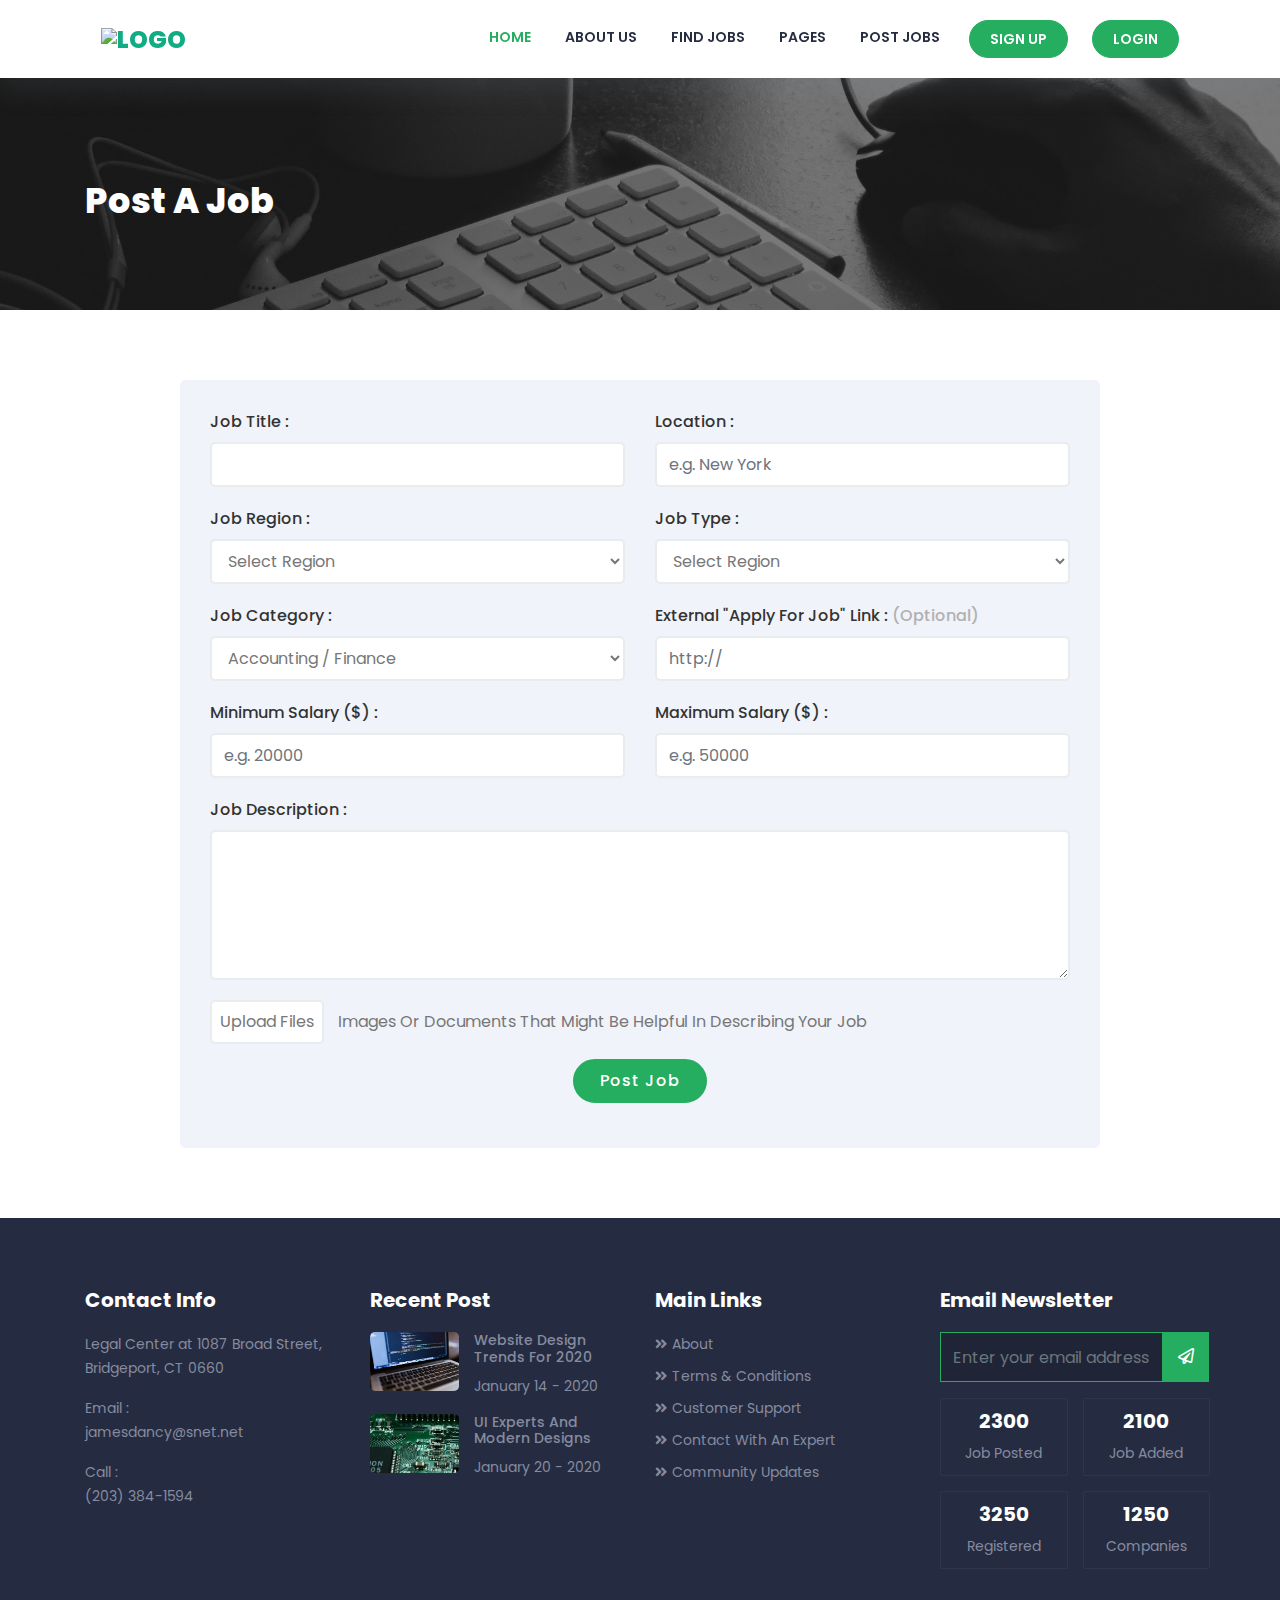
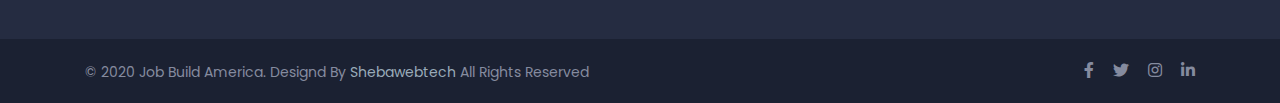
==== pages/postJobs.html @ 6032a0eb "post job page added" ====
<!DOCTYPE html>
<html lang="en">
<head>
  <meta charset="UTF-8">
  <meta name="viewport" content="width=device-width, initial-scale=1.0">
  <title>Post a Job</title>
  <link rel="icon" href="../images/job_logo.png" type="image/gif" sizes="16x16">
  <link rel="stylesheet" href="../css/bootstrap.min.css">
  <link href="https://fonts.googleapis.com/css2?family=Poppins:wght@300;400;500;600;700;800;900&display=swap" rel="stylesheet">
  <link rel="stylesheet" href="../css/slick.css">
  <link rel="stylesheet" href="../css/all.min.css">
  <link rel="stylesheet" href="../css/style.css">
</head>
<body>
  <!-- Navbar Part Start -->
  <div class="navigation-wrap bg-light start-header start-style">
    <div class="container">
      <div class="row">
        <div class="col-12">
          <nav class="navbar navbar-expand-md navbar-light">

            <a class="navbar-brand" href="#">
              <!-- Jobs Build <span>America<span></span> -->
              <img src="../images/job_logo.png" alt="logo">
            </a>

            <button class="navbar-toggler" type="button" data-toggle="collapse" data-target="#navbarSupportedContent"
              aria-controls="navbarSupportedContent" aria-expanded="false" aria-label="Toggle navigation">
              <span class="navbar-toggler-icon"></span>
            </button>

            <div class="collapse navbar-collapse" id="navbarSupportedContent">
              <ul class="navbar-nav ml-auto py-4 py-md-0">
                <li class="nav-item pl-4 pl-md-0 ml-0 ml-md-4 active">
                  <a class="nav-link"href="../index.html">Home</a>
                </li>
                <li class="nav-item pl-4 pl-md-0 ml-0 ml-md-4">
                  <a class="nav-link" href="about.html">About Us</a>
                </li>
                <li class="nav-item pl-4 pl-md-0 ml-0 ml-md-4">
                  <a class="nav-link" href="#">Find Jobs</a>
                </li>
                <li class="nav-item pl-4 pl-md-0 ml-0 ml-md-4">
                  <a class="nav-link dropdown-toggle" data-toggle="dropdown" href="#" role="button"
                    aria-haspopup="true" aria-expanded="false">Pages</a>
                  <div class="dropdown-menu">
                    <a class="dropdown-item" href="#">Blog</a>
                    <a class="dropdown-item" href="#">Login</a>
                    <a class="dropdown-item" href="#">Register</a>
                    <a class="dropdown-item" href="#">Contact Us</a>
                  </div>
                </li>
                <li class="nav-item pl-4 pl-md-0 ml-0 ml-md-4">
                  <a class="nav-link" href="./postJobs.html">Post Jobs</a>
                </li>
                <li class="nav-item mr1 pl-4 pl-md-0 ml-0 ml-md-4">
                  <a class="nav-link" href="#">Sign Up</a>
                </li><li class="nav-item mr1 pl-4 pl-md-0 ml-0 ml-md-4">
                  <a class="nav-link" href="#">Login</a>
                </li>
              </ul>
            </div>

          </nav>
        </div>
      </div>
    </div>
  </div>
  <!-- Navbar Part End -->


  <!-- Job Post Banner Part Start -->
  <section id="job-post">
    <div class="container">
      <div class="row">
        <div class="col-lg-12">
          <div class="cmn-content">
            <h2>Post A Job</h2>
          </div>
        </div>
      </div>
    </div>
  </section>
  <!-- Job Post Banner Part End -->


  <!-- Job Post Form Part Start -->
  <section id="post-form">
    <div class="container">
      <div class="row">
        <div class="col-lg-10 m-auto">
          <div class="post-form">
            <form>
              <div class="row">
                <div class="col">
                  <div class="form-group">
                    <label for="inputText1">Job Title :</label>
                    <input type="text" class="form-control" id="inputText1">
                  </div>
                </div>
                <div class="col">
                  <div class="form-group">
                    <label for="inputText2">Location :</label>
                    <input type="text" class="form-control" id="inputText2" placeholder="e.g. New York">
                  </div>
                </div>
              </div>
              <div class="row">
                <div class="col">
                  <div class="form-group">
                    <label for="inputState1">Job Region :</label>
                    <select id="inputState1" class="form-control">
                      <option selected>Select Region</option>
                      <option>New York</option>
                      <option>New Mexico</option>
                      <option>Florida</option>
                      <option>California</option>
                      <option>Indiana</option>
                    </select>
                  </div>
                </div>
                <div class="col">
                  <div class="form-group">
                    <label for="inputState2">Job Type :</label>
                    <select id="inputState2" class="form-control">
                      <option selected>Select Region</option>
                      <option>Full Time</option>
                      <option>Part Time</option>
                    </select>
                  </div>
                </div>
              </div>
              <div class="row">
                <div class="col">
                  <div class="form-group">
                    <label for="inputState3">Job Category :</label>
                    <select id="inputState3" class="form-control">
                      <option selected>Accounting / Finance</option>
                      <option>Graphics Design</option>
                      <option>Sales / Marketing</option>
                      <option>Email Marketing</option>
                      <option>Public Relations</option>
                      <option>Telecommunications</option>
                    </select>
                  </div>
                </div>
                <div class="col">
                  <div class="form-group">
                    <label for="inputText3">External "Apply For Job" Link : <span>(Optional)</span></label>
                    <input type="text" class="form-control" id="inputText3" placeholder="http://">
                  </div>
                </div>
              </div>
              <div class="row">
                <div class="col">
                  <div class="form-group">
                    <label for="inputText4">Minimum Salary ($) :</label>
                    <input type="text" class="form-control" id="inputText4" placeholder="e.g. 20000">
                  </div>
                </div>
                <div class="col">
                  <div class="form-group">
                    <label for="inputText5">Maximum Salary ($) :</label>
                    <input type="text" class="form-control" id="inputText5" placeholder="e.g. 50000">
                  </div>
                </div>
              </div>
              <div class="row">
                <div class="col">
                  <div class="form-group">
                    <label for="exampleFormControlTextarea1">Job Description :</label>
                    <textarea class="form-control mr4" id="exampleFormControlTextarea1" rows="3"></textarea>
                  </div>
                </div>
              </div>
              <div class="row">
                <div class="col">
                  <input type="file" id="real-file" hidden="hidden">
                  <button type="button" id="custom-button">Upload Files</button>
                  <span id="custom-text">Images Or Documents That Might Be Helpful In Describing Your Job</span>
                </div>
              </div>
              <div class="row">
                <div class="col">
                  <div class="job-post-btn text-center">
                    <button type="submit" class="btn btn-primary">Post Job</button>
                  </div>
                </div>
              </div>
            </form>
          </div>
        </div>
      </div>
    </div>
  </section>
  <!-- Job Post Form Part End -->



  <!-- Contact Part Start -->
  <section id="contact">
    <div class="container">
      <div class="row">
        <div class="col-lg-3">
          <div class="contact-content">
            <h6>Contact Info</h6>
            <p>Legal Center at 1087 Broad Street, Bridgeport, CT 0660</p>
            <p><span>Email : </span><a href="#">jamesdancy@snet.net</a></p>
            <p style="margin-bottom: 0;"><span>Call : </span><a href="#">(203) 384-1594</a></p>
          </div>
        </div>
        <div class="col-lg-3">
          <div class="contact-content">
            <h6>Recent Post</h6>
            <div class="row">
              <div class="col-lg-5">
                <div class="post-img">
                  <img src="../images/c2.jpg" alt="images" class="w-100" style="border-radius: 5px;">
                </div>
              </div>
              <div class="col-lg-7 pl-0">
                <div class="post-content">
                  <h5><a href="#">Website Design Trends For 2020</a></h5>
                  <p>January 14 - 2020</p>
                </div>
              </div>
            </div>
            <div class="row">
              <div class="col-lg-5">
                <div class="post-img">
                  <img src="../images/c8.jpg" alt="images" class="w-100" style="border-radius: 5px;">
                </div>
              </div>
              <div class="col-lg-7 pl-0">
                <div class="post-content">
                  <h5><a href="#">UI Experts And Modern Designs</a></h5>
                  <p>January 20 - 2020</p>
                </div>
              </div>
            </div>
          </div>
        </div>
        <div class="col-lg-3">
          <div class="contact-content">
            <h6>Main Links</h6>
            <ul>
              <li><i class="fas fa-angle-double-right"></i><a href="#">About</a></li>
              <li><i class="fas fa-angle-double-right"></i><a href="#">Terms & Conditions</a></li>
              <li><i class="fas fa-angle-double-right"></i><a href="#">Customer Support</a></li>
              <li><i class="fas fa-angle-double-right"></i><a href="#">Contact With An Expert</a></li>
              <li><i class="fas fa-angle-double-right"></i><a href="#">Community Updates</a></li>
            </ul>
          </div>
        </div>
        <div class="col-lg-3">
          <div class="contact-content">
            <h6>Email Newsletter</h6>
            <div class="contact-form">
              <form>
                <div class="row">
                  <div class="col-lg-10 pr-0">
                    <div class="form-group">
                      <input type="email" class="form-control" id="exampleInputEmail1" aria-describedby="emailHelp" placeholder="Enter your email address">
                    </div>
                  </div>
                  <div class="col-lg-2 pl-0">
                    <button type="submit" class="btn btn-primary"><i class="far fa-paper-plane"></i></button>
                  </div>
                </div>
              </form>
              <div class="contact-counter">
                <div class="row">
                  <div class="col-lg-6 pr-0">
                    <div class="contact-item">
                      <h4 class="counter">2300</h4>
                      <p style="margin-bottom: 0;">Job Posted</p>
                    </div>
                  </div>
                  <div class="col-lg-6 pr-0">
                    <div class="contact-item">
                      <h4 class="counter">2100</h4>
                      <p style="margin-bottom: 0;">Job Added</p>
                    </div>
                  </div>
                  <div class="col-lg-6 pr-0">
                    <div class="contact-item" style="margin-top: 15px;">
                      <h4 class="counter">3250</h4>
                      <p style="margin-bottom: 0;">Registered</p>
                    </div>
                  </div>
                  <div class="col-lg-6 pr-0">
                    <div class="contact-item" style="margin-top: 15px;">
                      <h4 class="counter">1250</h4>
                      <p style="margin-bottom: 0;">Companies</p>
                    </div>
                  </div>
                </div>
              </div>
            </div>
          </div>
        </div>
      </div>
    </div>
  </section>
  <!-- Contact Part End -->

  <!-- Footer Part Start -->
  <footer id="footer">
    <div class="container">
      <div class="row">
        <div class="col-lg-8">
          <div class="footer-content">
            <h6 style="margin-bottom: 0;">© 2020 Job Build America. Designd By <a href="https://shebawebtech.com/" target="_blank">Shebawebtech</a> All Rights Reserved</h6>
          </div>
        </div>
        <div class="col-lg-4">
          <div class="footer-icon">
            <a href="#"><i class="fab fa-facebook-f"></i></a>
            <a href="#"><i class="fab fa-twitter"></i></a>
            <a href="#"><i class="fab fa-instagram"></i></a>
            <a href="#"><i class="fab fa-linkedin-in"></i></a>
          </div>
        </div>
      </div>
    </div>
  </footer>
  <!-- Footer Part End -->









  <script src="../js/jquery-1.12.4.min.js"></script>
  <script src="../js/bootstrap.min.js"></script>
  <script src="../js/slick.min.js"></script>
  <script src="../js/waypoints.min.js"></script>
  <script src="../js/jquery.counterup.min.js"></script>
  <script src="../js/custom.js"></script>
  <script type="text/javascript">
    const realFileBtn = document.getElementById("real-file");
    const customBtn = document.getElementById("custom-button");
    const customTxt = document.getElementById("custom-text");

    customBtn.addEventListener("click",function(){
      realFileBtn.click();
    });
    realFileBtn.addEventListener("change", function(){
      if(realFileBtn.value){
        customTxt.innerHTML = realFileBtn.value.match(/[\/\\]([\w\d\s\.\-\(\)]+)$/)[1];
      }else{
        customTxt.innerHTML = "No File Chosen, Yet";
      }
    });
  </script>
</body>
</html>
---- css/style.css ----
*{
  margin: 0;
  padding: 0;
  outline: 0;
}
a{
  text-decoration: none;
}
a:hover,a:focus{
  text-decoration: none;
}
ul,ol{
  list-style-type: none;
}
img{
  vertical-align: middle;
  border: 0;
}
body {
	font-family: 'Poppins', sans-serif;
	font-size: 16px;
	line-height: 24px;
	font-weight: 400;
	color: #252d40;
	background-position: center;
	background-repeat: repeat;
	background-size: cover;
	background-color: #fff;
	overflow-x: hidden;
	transition: all 200ms linear;
}

::selection {
	color: #fff;
	background-color: #25AD60;
}

::-moz-selection {
	color: #fff;
	background-color: #25AD60;
}
/* ======================================================================================================
                                              Navbar Part Start
======================================================================================================= */
/* #Navigation
================================================== */
.start-header {
	opacity: 1;
	transform: translateY(0);
	padding: 10px 0;
	box-shadow: 0 10px 30px 0 rgba(138, 155, 165, 0.15);
	-webkit-transition: all 0.3s ease-out;
	transition: all 0.3s ease-out;
}

.start-header.scroll-on {
	box-shadow: 0 5px 10px 0 rgba(138, 155, 165, 0.15);
	padding: 5px 0;
	-webkit-transition: all 0.3s ease-out;
	transition: all 0.3s ease-out;
}

.navigation-wrap {
	position: fixed;
	width: 100%;
	top: 0;
	left: 0;
	z-index: 1000;
	-webkit-transition: all 0.3s ease-out;
	transition: all 0.3s ease-out;
}
.navbar{
  padding-top: 10px;
  padding-bottom: 10px;
}
.navbar-light .navbar-brand{
  color: #10ac84;
  font-weight: 800;
  text-transform: uppercase;
  font-size: 24px;
}
.navbar-light .navbar-brand:focus, .navbar-light .navbar-brand:hover {
	color: #25AD60;
}
.navbar-toggler {
	float: right;
	border: none;
	padding-right: 0;
}

.navbar-toggler:active,
.navbar-toggler:focus {
	outline: none;
}

.navbar-light .navbar-toggler-icon {
	width: 24px;
	height: 17px;
	background-image: none;
	position: relative;
	border-bottom: 1px solid #252d40;
	transition: all 300ms linear;
}

.navbar-light .navbar-toggler-icon:after,
.navbar-light .navbar-toggler-icon:before {
	width: 24px;
	position: absolute;
	height: 1px;
	background-color: #252d40;
	top: 0;
	left: 0;
	content: '';
	z-index: 2;
	transition: all 300ms linear;
}

.navbar-light .navbar-toggler-icon:after {
	top: 8px;
}

.navbar-toggler[aria-expanded="true"] .navbar-toggler-icon:after {
	transform: rotate(45deg);
}

.navbar-toggler[aria-expanded="true"] .navbar-toggler-icon:before {
	transform: translateY(8px) rotate(-45deg);
}

.navbar-toggler[aria-expanded="true"] .navbar-toggler-icon {
	border-color: transparent;
}

.navigation-wrap .nav-link {
	color: #252d40 !important;
  font-weight: 600;
  font-size: 14px;
  text-transform: uppercase;
	transition: all 200ms linear;
}

.navigation-wrap .nav-item:hover .nav-link {
	color: #25AD60 !important;
}

.navigation-wrap .nav-item.active .nav-link {
	color: #25AD60 !important;
}

.navigation-wrap .nav-link {
	position: relative;
	padding: 5px 5px !important;
	display: inline-block;
}

.navigation-wrap .nav-item:after {
	position: absolute;
	bottom: -5px;
	left: 0;
	width: 100%;
	height: 2px;
	content: '';
	background-color: #25AD60;
	opacity: 0;
	transition: all 200ms linear;
}

.navigation-wrap .nav-item:hover:after {
	bottom: 0;
	opacity: 1;
}

.navigation-wrap .nav-item.active:hover:after {
	opacity: 0;
}

.navigation-wrap .nav-item {
	position: relative;
	transition: all 200ms linear;
}

/* #Primary style
================================================== */

.bg-light {
	background-color: #fff !important;
	transition: all 200ms linear;
}

.nav-item .dropdown-menu {
	transform: translate3d(0, 10px, 0);
	visibility: hidden;
	opacity: 0;
	max-height: 0;
	display: block;
	padding: 0;
	margin: 0;
	transition: all 200ms linear;
}

.nav-item.show .dropdown-menu {
	opacity: 1;
	visibility: visible;
	max-height: 999px;
	transform: translate3d(0, 0px, 0);
}

.dropdown-menu {
	padding: 10px !important;
	margin: 0;
	font-size: 13px;
	letter-spacing: 1px;
	color: #252d40;
	background-color: #fcfaff;
	border: none;
	border-radius: 3px;
	box-shadow: 0 5px 10px 0 rgba(138, 155, 165, 0.15);
	transition: all 200ms linear;
}

.dropdown-toggle::after {
	display: none;
}

.dropdown-item {
	padding: 3px 15px;
	color: #252d40;
	border-radius: 2px;
	transition: all 200ms linear;
}

.dropdown-item:hover,
.dropdown-item:focus {
	color: #fff;
	background-color: rgba(37, 173, 96,0.8);
}
.navigation-wrap .nav-item.mr1 .nav-link{
  color: #fff!important;
  background: #25AD60;
  padding: 6px 20px!important;
  border-radius: 25px;
  border: 1px solid #25AD60;
  transition: all linear .3s;
}
.navigation-wrap .nav-item.mr1 .nav-link:hover{
  background: transparent;
  color: #25AD60!important;
}
.navigation-wrap .nav-item.mr1::after{
  display: none;
}
/* #Media
================================================== */

@media (max-width: 767px) {
	.nav-item:after {
		display: none;
	}

	.nav-item::before {
		position: absolute;
		display: block;
		top: 15px;
		left: 0;
		width: 11px;
		height: 1px;
		content: "";
		border: none;
		background-color: #252d40;
		vertical-align: 0;
	}

	.dropdown-toggle::after {
		position: absolute;
		display: block;
		top: 10px;
		left: -23px;
		width: 1px;
		height: 11px;
		content: "";
		border: none;
		background-color: #1c1e21;
		vertical-align: 0;
		transition: all 200ms linear;
	}

	.dropdown-toggle[aria-expanded="true"]::after {
		transform: rotate(90deg);
		opacity: 0;
	}

	.dropdown-menu {
		padding: 0 !important;
		background-color: transparent;
		box-shadow: none;
		transition: all 200ms linear;
	}

	.dropdown-toggle[aria-expanded="true"]+.dropdown-menu {
		margin-top: 10px !important;
		margin-bottom: 20px !important;
	}

}

/* ========================================================================================================
																								Banner Part Css
======================================================================================================== */
#banner{
	background: url(../images/banner.jpg);
	background-position: center;
	background-size: cover;
	background-repeat: no-repeat;
	width: 100%;
	height: 100vh;
	position: relative;
}
#banner::after{
	position: absolute;
	content: '';
	width: 100%;
	height: 100%;
	top: 0;
	left: 0;
	background: rgba(0,0,0,0.6);
}
.banner-bg{
	position: relative;
  z-index: 9;
  top: 50%;
  transform: translateY(-50%);
}
.banner-content h1{
	color: #fff;
	font-size: 70px;
	text-align: center;
	font-weight: 700;
	text-transform: uppercase;
}
.banner-content p{
	color: #fff;
	font-size: 16px;
	font-weight: 600;
	text-align: center;
	margin-bottom: 40px;
}
.banner-form{
	background: #252d40;
	padding: 30px 25px;
	border-radius: 2px;
}
.banner-form .form-group{
	margin-bottom: 0;
}
.banner-form .form-control{
	height: 50px;
	border-radius: 2px;
	background: #42525f;
	color:#99abb9;
	border: 1px solid #4f616f;
}
.banner-form .form-control::placeholder{
	color: #99abb9;
}
.banner-form .form-control:focus{
	box-shadow: none;
	border-color: #25AD60;
}
.banner-form .btn{
	width: 100%;
	height: 100%;
	border: 1px solid #25AD60;
	background: #25AD60;
	border-radius: 2px;
	letter-spacing: 2px;
	transition: all linear .3s;
}
.banner-form .btn:hover{
	background: transparent;
}
.banner-form .btn-primary.focus, .btn-primary:focus{
	box-shadow: none;
}
.keyword{
	text-align: center;
	text-transform: uppercase;
	margin-top: 30px;
	font-size: 11px;
}
.keyword span{
	color: #fff;
	font-weight: 600;
}
.keyword a{
	color: rgb(247, 247, 247,0.5);
	font-weight: 600;
	margin-left: 20px;
	transition: all linear .3s;
}
.keyword a:hover{
	color: #25AD60;
}

/* ===================================================================================================
																							 Category Part Css
===================================================================================================== */
#category{
	padding-top: 70px;
}
.title{
	margin-bottom: 40px;
}
.title h2{
	font-size: 45px;
	text-transform: uppercase;
	font-weight: 700;
}
.title span{
	color: #25AD60;
}
.title p{
	color: #42525f;
	line-height: 26px;
}
.category-item{
	padding: 60px 20px;
	text-align: center;
	background: #f7f7f7 none repeat scroll 0 0;
	display: block;
	border-radius: 5px;
	min-height: 200px;
	position: relative;
	z-index: 1;
	margin-bottom: 30px;
	transition: all linear .3s;
}
.category-icon{
	margin-bottom: 10px;
}
.category-icon i{
	font-size: 30px;
	color: #25AD60;
	transition: all linear .3s;
}
.category-text h3{
	font-size: 17px;
	font-weight: 500;
	line-height: 30px;
	color: #252d40;
	transition: all linear .3s;
}
.category-item>img{
	border-radius: 5px;
	position: absolute;
	top: 0;
	left: 0;
	width: 100%;
	height: 100%;
	z-index: -1;
	opacity: 0;
	transition: all linear .3s;
}
.category-item::after{
	position: absolute;
	content: "";
	top: 0;
	left: 0;
	width: 100%;
	height: 100%;
	background: rgba(0, 0, 0, 0.5) none repeat scroll 0 0;
	z-index: -1;
	opacity: 0;
	transition: all linear .3s;
	border-radius: 5px;
}
.category-item:hover{
	transform: translateY(-3px);
  box-shadow: 0 5px 25px rgba(0, 0, 0, .3);
}
.category-item:hover .category-icon i{
	color: #fff;
}
.category-item:hover .category-text h3{
	color: #fff;
}
.category-item:hover img{
	opacity: 1;
}
.category-item:hover::after{
	opacity: 1;
}

/* =======================================================================================================
																										Job Part Css
======================================================================================================== */
#job{
	padding-top: 40px;
}
.job-item .nav{
	justify-content: center;
	border: 1px solid rgb(79, 97, 111,0.5);
	padding: 7px 0;
	border-radius: 30px;
}
.job-item .nav-item{
	width: 48%;
	text-align: center;
}
.job-item .nav-pills .nav-link.active, .nav-pills .show>.nav-link{
	border-radius: 30px;
	background-color: #25AD60;
	color: #fff;
}
.job-item .nav-pills .nav-link{
	color: #252d40;
	font-weight: 500;
}
.job-item .nav-link:hover{
	color: #fff;
}
.tab-content>.active{
	margin-top: 30px;
}
.job-content{
	border: 1px solid rgb(79, 97, 111,0.3);
	border-radius: 2px;
	margin-bottom: 15px;
	padding: 25px;
}
.job-text h6{
	font-size: 18px;
	font-weight: 600;
	margin-bottom: 10px;
	color: #272f46;
}
.job-text i{
	color: #25AD60;
	margin-right: 10px;
}
.job-text span{
	color: #4f616f;
	font-size: 16px;
	font-weight: 300;
	margin-right: 20px;
}
.mr2{
	background: rgba(15,183,107,0.12);
	padding: 2px 12px;
	border-radius: 2px;
	color: #25AD60!important;
}
.job-text p{
	margin-top: 10px;
	color: #4f616f;
}
.job-btn{
	position: relative;
	top: 50%;
	transform: translateY(-50%);
}
.job-btn .btn{
	background: #25AD60;
	color: #fff;
	border: 2px solid rgba(37, 173, 96,0.8);
	border-radius: 25px;
	padding: 8px 25px;
	transition: all linear .3s;
}
.job-btn .btn:hover{
	background: transparent;
	color: #25AD60;
}
.mr3{
	color: #ff9800!important;
	padding: 2px 12px;
	border-radius: 2px;
	background: rgba(255,152,0,0.12)
}


/* ====================================================================================================
																								Work Part Css
====================================================================================================== */
#work{
	padding-top: 70px;
}
.work-content{
	background: #f0f3fa;
	border-radius: 2px;
	padding: 30px;
	transition: all linear .3s;
}
.work-content .work-icon{
	position: relative;
}
.work-content .work-icon i{
	color: #25AD60;
	font-size: 30px;
	width: 70px;
	height: 70px;
	line-height: 70px;
	border-radius: 50%;
	background: #fff;
	transition: all linear .3s;
}
.work-content .work-icon h6{
	position: absolute;
	top: 0;
	left: 37%;
	background: #25AD60;
	display: inline-block;
	width: 24px;
	height: 24px;
	line-height: 24px;
	font-size: 11px;
	color: #fff;
	border-radius: 50%;
	transition: all linear .3s;
}
.work-content h5{
	font-size: 20px;
	font-weight: 500;
	padding-top: 15px;
	padding-bottom: 5px;
}
.work-content p{
	color: #42525f;
	font-size: 16px;
	font-weight: 400;
	line-height: 26px;
}
.work-content:hover{
	transform: translateY(-5px);
	background: #f7f7f7;
}
.work-content:hover .work-icon i{
	color: #fff;
	background: #25AD60;
}
.work-content:hover .work-icon h6{
	color: #25AD60;
	background: #fff;
}

/* =========================================================================================================
																									Testimonial Part Css
========================================================================================================= */
#stories{
	padding-top: 70px;
	padding-bottom: 70px;
}
.stories-content{
	text-align: center;
	border-radius: 4px;
	margin: 50px 10px 0;
  padding: 0 10% 4%;
	box-shadow: 0 0 10px 0 rgba(0,0,0,0.1);
}
.stories-content .stories-img{
	width: 100px;
	height: 100px;
	border-radius: 50%;
	display: inline-block;
	margin-top: -50px;
	overflow: hidden;
	box-shadow: 0 2px 6px rgba(0,0,0,.15);
}
.stories-content .stories-img img{
	width: 100%;
	height: auto;
}
.stories-content p{
	color: #42525f;
	margin-top: 15px;
	line-height: 26px;
}
.stories-content h6{
	font-size: 18px;
	font-weight: 500;
}
.stories-icon{
	margin-top: 10px;
	margin-bottom: 15px;
}
.stories-icon i{
	color: #25AD60;
	font-size: 16px;
}

/* =======================================================================================================
																								Contact Part Css
======================================================================================================== */
#contact{
	padding-top: 70px;
	padding-bottom: 70px;
	background: #252c41;
}
.contact-content h6{
	color: #fff;
	font-size: 20px;
	font-weight: 700;
	margin-bottom: 20px;
}
.contact-content p{
	color: #858b9f;
	font-size: 14px;
	font-weight: 400;
}
.contact-content p span{
	display: block;
}
.contact-content p a{
	color: #858b9f;
}
.post-content h5{
	color: #858b9f;
	font-size: 14px;
}
.post-content h5 a{
	color: #858b9f;
	transition: all linear .3s;
}
.post-content h5 a:hover{
	color: #fff;
}
.contact-content ul li i{
	color: #858b9f;
	font-size: 14px;
	margin-right: 5px;
	transition: all linear .3s;
}
.contact-content ul li:hover i{
	color: #fff;
}
.contact-content ul li a{
	color: #858b9f;
	font-size: 14px;
	transition: all linear .3s;
}
.contact-content ul li{
	margin-bottom: 8px;
}
.contact-content ul li:hover a{
	color: #fff;
}
.contact-form .form-control{
	background: #1f2537;
	border-color: #1f2537;
	border-radius: 0;
	height: 50px;
	border-color: #25AD60;
}
.contact-form .form-control:focus{
	box-shadow: none;
	border-color: #25AD60;
}
.contact-form .btn{
	border: 0;
	border-radius: 0;
	background: #25AD60;
	padding: 13px 15px;
}
.contact-counter .contact-item{
	text-align: center;
	border: 1px solid #2e364e;
	border-radius: 2px;
	padding: 10px 0;
	transition: all linear .3s;
}
.contact-counter .contact-item:hover{
	border-color: #25AD60;
}
.contact-counter .contact-item h4{
	color: #fff;
	font-size: 20px;
	font-weight: 700;
}

/* ==================================================================================================
																						Footer Part Css
===================================================================================================== */
#footer{
	padding-top: 20px;
	padding-bottom: 20px;
	background: #1b2132;
}
.footer-content h6{
	color: #858b9f;
	font-weight: 400;
	font-size: 14px;
	margin-top: 5px;
}
.footer-content h6 a{
	color: #99abb9;
	transition: all linear .3s;
}
.footer-content h6 a:hover{
	color: #25AD60;
}
.footer-icon{
	text-align: right;
}
.footer-icon i{
	color: #858b9f;
	margin-left: 15px;
	transition: all linear .3s;
}
.footer-icon i:hover{
	color: #25AD60;
}

/* ==================================================================================================
																						About Banner Part Css
==================================================================================================== */
#about-banner{
	background: url(../images/about.jpg);
	background-size: cover;
	background-repeat: no-repeat;
	background-position: center;
	padding: 180px 0 80px;
	position: relative;
}
#about-banner::after{
	position: absolute;
	content: '';
	top: 0;
	left: 0;
	width: 100%;
	height: 100%;
	background: rgba(0,0,0,0.5);
}
.cmn-content{
	position: relative;
	z-index: 99;
}
.cmn-content h2{
	color: #fff;
	font-size: 35px;
	font-weight: 800;
	text-transform: capitalize;
}
#mission{
	padding-top: 70px;
}
.mission-content h3{
	font-size: 32px;
	font-weight: 700;
	margin-bottom: 15px;
}
.mission-content span{
	color: #25AD60;
}
.mission-content p{
	color: #42525f;
	line-height: 26px;
}
.mission-img{
	position: relative;
	border-radius: 2px;
}
.mission-img img{
	border-radius: 2px;
}
.mission-img::after{
	position: absolute;
	content: '';
	top: 0;
	left: 0;
	width: 100%;
	height: 100%;
	border-radius: 2px;
	background: rgba(0,0,0,0.4);
}

#founder{
	padding-top: 70px;
}
.founder-content{
	padding: 30px;
	border: 1px solid rgba(66, 82, 95,0.12);
	border-radius: 2px;
	transition: all linear .3s;
}
.founder-content:hover{
	border-color: rgba(37, 173, 96,0.4);
	transform: translateY(-5px);
}
.founder-content p{
	line-height: 26px;
	color: #42525f;
	margin-top: 10px;
	text-align: justify;
}
.founder-icon{
	text-align: center;
}
.founder-icon i{
	width: 65px;
	height: 65px;
	line-height: 65px;
	color: #ffffff;
	background: #25AD60;
	border-radius: 50%;
	font-size: 24px;
	border: 1px solid #25AD60;
}
.founder-item span{
	color: #4f616f;
	text-transform: uppercase;
	font-weight: 700;
}
.founder-item p{
	color: #99abb9;
	font-size: 30px;
	font-weight: 700;
	margin-top: 5px;
	transition: all linear .3s;
}
.founder-content:hover .founder-item p{
	color: rgba(37, 173, 96,0.8);
}
#ceo{
	padding-top: 70px;
	padding-bottom: 70px;
}
.ceo-img{
	position: relative;
	border-radius: 2px;
}
.ceo-img img{
	border-radius: 2px;
}
.ceo-img::after{
	position: absolute;
	content: '';
	top: 0;
	left: 0;
	width: 100%;
	height: 100%;
	border-radius: 2px;
	background: rgba(0,0,0,0.4);
}
.ceo-content{
	padding-left: 30px;
}
.ceo-content h6{
	font-size: 24px;
	font-weight: 700;
	margin-bottom: 10px;
}
.ceo-content span{
	color: #25AD60;
	font-weight: 500;
}
.ceo-content p{
	margin-top: 25px;
	margin-bottom: 30px;
	color: #42525f;
	line-height: 26px;
}
.ceo-icon a i{
	color: #fcfaff;
	margin-right: 15px;
	width: 45px;
	height: 45px;
	line-height: 45px;
	border-radius: 50%;
	text-align: center;
	background: #25AD60;
	border: 1px solid #25AD60;
	transition: all linear .3s;
}
.ceo-icon a i:hover{
	color: #25AD60;
	background: transparent;
}

/* ======================================================================================================
																						Post A Job Part Css
========================================================================================================= */
#job-post{
	background: url(../images/jobPost.jpg);
	background-size: cover;
	background-repeat: no-repeat;
	background-position: center;
	padding: 180px 0 80px;
	position: relative;
}
#job-post::after{
	position: absolute;
	content: '';
	top: 0;
	left: 0;
	width: 100%;
	height: 100%;
	background: rgba(0,0,0,0.5);
}
#post-form{
	padding-top: 70px;
	padding-bottom: 70px;
}
.post-form{
	background: #f0f3fa;
	padding: 30px;
	border-radius: 5px;
}
.post-form .form-group label{
	font-weight: 500;
	color: #333333;
}
.post-form .form-group .form-control{
	border: 2px solid #e8ecec;
	border-radius: 5px;
	color: #777777;
	height: 45px;
	margin-bottom: 20px;
}
.post-form .form-group span{
	color: #b1b1b1;
}
.post-form .form-group .form-control:focus{
	box-shadow: none;
	border-color: #25AD60;
}
.mr4{
	height: 150px!important;
}
.job-post-btn .btn{
	border-radius: 25px;
	margin: 15px 0;
	background: #25AD60;
	border: 2px solid #25AD60;
	padding: 8px 25px;
	letter-spacing: 1px;
	font-weight: 500;
	text-transform: capitalize;
	transition: all linear .3s;
}
.job-post-btn .btn:hover{
	background: transparent;
	color: #25AD60;
	background: #fff;
}
#custom-button{
	padding: 8px;
	color: #777777;
	background-color: #ffffff;
	border: 2px solid #e8ecec;
	border-radius: 5px;
	cursor: pointer;
}
#custom-text{
	margin-left: 10px;
	font-size: 16px;
	color: #777777;
}
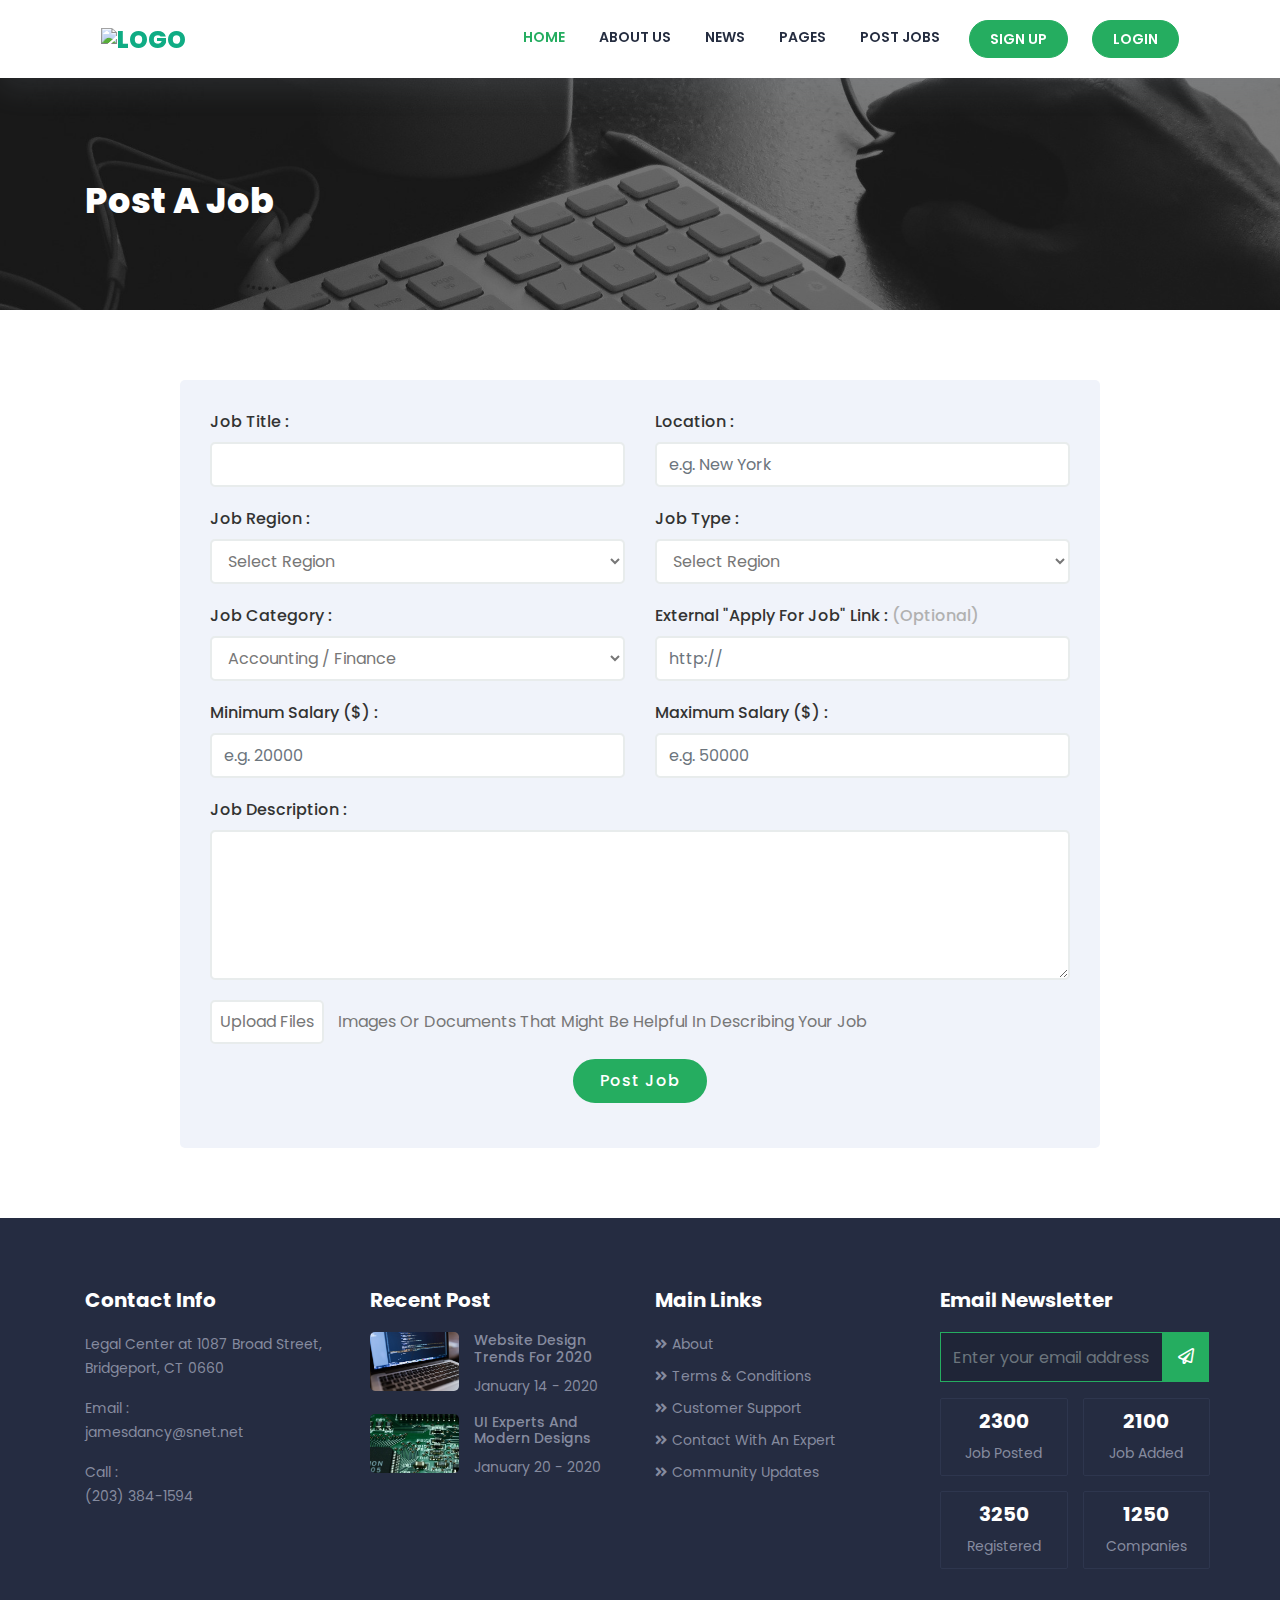
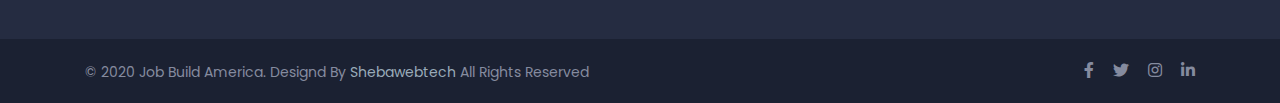
==== commit bcb725f6: "login signup forgetPassword & contactUs Page added" ====
--- a/pages/postJobs.html
+++ b/pages/postJobs.html
@@ -38,7 +38,7 @@
                   <a class="nav-link" href="about.html">About Us</a>
                 </li>
                 <li class="nav-item pl-4 pl-md-0 ml-0 ml-md-4">
-                  <a class="nav-link" href="#">Find Jobs</a>
+                  <a class="nav-link" href="news.html">News</a>
                 </li>
                 <li class="nav-item pl-4 pl-md-0 ml-0 ml-md-4">
                   <a class="nav-link dropdown-toggle" data-toggle="dropdown" href="#" role="button"
@@ -47,16 +47,16 @@
                     <a class="dropdown-item" href="#">Blog</a>
                     <a class="dropdown-item" href="#">Login</a>
                     <a class="dropdown-item" href="#">Register</a>
-                    <a class="dropdown-item" href="#">Contact Us</a>
+                    <a class="dropdown-item" href="contact.html">Contact Us</a>
                   </div>
                 </li>
                 <li class="nav-item pl-4 pl-md-0 ml-0 ml-md-4">
                   <a class="nav-link" href="./postJobs.html">Post Jobs</a>
                 </li>
                 <li class="nav-item mr1 pl-4 pl-md-0 ml-0 ml-md-4">
-                  <a class="nav-link" href="#">Sign Up</a>
+                  <a class="nav-link" href="signUp.html">Sign Up</a>
                 </li><li class="nav-item mr1 pl-4 pl-md-0 ml-0 ml-md-4">
-                  <a class="nav-link" href="#">Login</a>
+                  <a class="nav-link" href="login.html">Login</a>
                 </li>
               </ul>
             </div>
--- a/css/style.css
+++ b/css/style.css
@@ -1053,4 +1053,307 @@
 	margin-left: 10px;
 	font-size: 16px;
 	color: #777777;
+}
+
+/* ====================================================================================================
+																								News Part Css
+======================================================================================================= */
+#news{
+	background: url(../images/news.jpg);
+	background-size: cover;
+	background-repeat: no-repeat;
+	background-position: center;
+	padding: 180px 0 80px;
+	position: relative;
+}
+#news::after{
+	position: absolute;
+	content: '';
+	top: 0;
+	left: 0;
+	width: 100%;
+	height: 100%;
+	background: rgba(0,0,0,0.5);
+}
+#news-content{
+	padding-top: 70px;
+	padding-bottom: 55px;
+}
+.news-content{
+	padding: 30px;
+	background: #f0f3fa;
+	border-radius: 5px;
+	margin-bottom: 15px;
+}
+.news-details span{
+	color: #858b9f;
+	font-size: 14px;
+	margin-left: 10px;
+}
+.news-details i{
+	color: #25AD60;
+	font-size: 14px;
+}
+.news-details h6{
+	font-weight: 600;
+	margin-top: 15px;
+	text-transform: uppercase;
+}
+.news-details p{
+	color: #4f616f;
+	font-weight: 400;
+	line-height: 26px;
+}
+.news-details a{
+	color: #25AD60;
+	font-size: 14px;
+	font-weight: 600;
+	letter-spacing: 1px;
+}
+.page-nav{
+	margin-top: 15px;
+}
+.page-nav .page-item:first-child .page-link{
+	border-top-left-radius: 5px;
+  border-bottom-left-radius: 5px;
+}
+.page-nav .page-item:last-child .page-link {
+	border-top-right-radius: 5px;
+	border-bottom-right-radius: 5px;
+}
+.page-nav .page-link{
+	color: #777777;
+	font-size: 16px;
+	font-weight: 500;
+	border: 2px solid #e8ecec;
+	transition: all linear .3s;
+}
+.page-nav .page-link:hover{
+	background: #25AD60;
+	color: #fff;
+}
+.page-nav .page-link:focus {
+	box-shadow: none;
+}
+.page-nav .page-item.active .page-link {
+	background: #25AD60;
+	border: 2px solid #e8ecec;
+}
+
+/* ======================================================================================================
+																						Sign Up Part Css
+======================================================================================================= */
+#signUp{
+	background: url(../images/news.jpg);
+	background-size: cover;
+	background-repeat: no-repeat;
+	background-position: center;
+	padding: 160px 0 60px;
+	position: relative;
+}
+#signUp::after{
+	position: absolute;
+	content: '';
+	top: 0;
+	left: 0;
+	width: 100%;
+	height: 100%;
+	background: rgba(0,0,0,0.5);
+}
+#sign-form{
+	padding-top: 70px;
+	padding-bottom: 70px;
+	background: #f0f3fa;
+}
+.sign-form{
+	background: #fff;
+	padding: 35px;
+	border-radius: 5px;
+}
+.sign-form h6{
+	color: #25AD60;
+	text-transform: uppercase;
+	font-size: 20px;
+	font-weight: 700;
+	text-align: center;
+	margin-bottom: 25px;
+}
+.sign-form .form-control{
+	border: 2px solid #e8ecec;
+	border-radius: 5px;
+	color: #777777;
+	height: 50px;
+	margin-bottom: 20px;
+}
+.sign-form .form-control:focus{
+	box-shadow: none;
+	border-color: #25AD60;
+}
+.sign-form .form-group label{
+	font-weight: 400;
+	color: #777777;
+}
+.sign-btn{
+	margin: 15px 0;
+}
+.sign-btn .btn{
+	background: #25AD60;
+	border: 2px solid #25AD60;
+	border-radius: 5px;
+	font-size: 16px;
+	font-weight: 500;
+	letter-spacing: 1px;
+	padding: 12px 0px;
+	width: 100%;
+	transition: all linear .3s;
+}
+.sign-btn .btn:hover{
+	background: transparent;
+	color: #25AD60;
+}
+.sign-form .account{
+	margin-bottom: 20px;
+}
+.sign-form .account a{
+	color: #272f46;
+	font-weight: 500;
+}
+.other{
+	text-align: center;
+}
+.other span{
+	color: #4f616f;
+	font-size: 16px;
+	font-weight: 400;
+	position: relative;
+	background: #f0f3fa;
+	padding: 6px 8px;
+	border-radius: 50%;
+	z-index: 1;
+}
+.other span::after{
+	position: absolute;
+	content: '';
+	top: 18px;
+	left: 50%;
+	transform: translateX(-50%);
+	width: 300px;
+	height: 1px;
+	background: #f0f3fa;
+	z-index: -1;
+}
+.other-icon{
+	margin-top: 30px;
+}
+.other-icon .cmn-part{
+	background: #3b5998;
+	margin-bottom: 15px;
+	padding: 15px;
+	border-radius: 5px;
+}
+.other-icon .cmn-part a{
+	display: block;
+	color: #ffffff;
+}
+.other-icon .cmn-part i{
+	margin-right: 20px;
+	margin-left: 10px;
+}
+.other-icon .cmn-part span{
+	padding-left: 20px;
+	border-left: 1px solid rgba(255,255,255,0.1);
+}
+.mr5{
+	background: #db4a39!important;
+}
+.mr6{
+	background: #00acee!important;
+}
+.mr7{
+	background: #0e76a8!important;
+}
+.forget a{
+	color: #777777;
+	transition: all linear .3s;
+}
+.forget a:hover{
+	color: #25AD60;
+}
+.mr8{
+	padding-right: 15px;
+	border-right: 1px solid #25AD60;
+}
+.mr9{
+	padding-left: 15px;
+}
+
+/* ========================================================================================================
+																						Contact Us Part Css
+========================================================================================================= */
+#contact-banner{
+	background: url(../images/contactUs.jpg);
+	background-size: cover;
+	background-repeat: no-repeat;
+	background-position: center;
+	padding: 180px 0 80px;
+	position: relative;
+}
+#contact-banner::after{
+	position: absolute;
+	content: '';
+	top: 0;
+	left: 0;
+	width: 100%;
+	height: 100%;
+	background: rgba(0,0,0,0.5);
+}
+#contact-content{
+	padding-top: 80px;
+	padding-bottom: 80px;
+	background: #f0f3fa;
+}
+.contact-forms{
+	padding: 25px;
+	background: #fff;
+	border-radius: 5px;
+}
+.contact-forms h6{
+	color: #25AD60;
+	text-align: center;
+	text-transform: uppercase;
+	font-weight: 700;
+	font-size: 18px;
+	margin-bottom: 15px;
+}
+.contact-forms .form-control{
+	border: 2px solid #e8ecec;
+	border-radius: 5px;
+	color: #777777;
+	height: 50px;
+	margin-bottom: 20px;
+}
+.contact-forms .form-control:focus{
+	box-shadow: none;
+	border-color: #25AD60;
+}
+.contact-forms .forms i{
+	margin-right: 5px;
+	font-size: 14px;
+}
+.contact-forms .forms .btn{
+	background: #25AD60;
+	border: 2px solid #25AD60;
+	border-radius: 5px;
+	transition: all linear .3s;
+}
+.contact-forms .forms .btn:hover{
+	color: #25AD60;
+	background: transparent;
+}
+.contact-map{
+	border: 5px solid #fff;
+	border-radius: 5px;
+}
+.contact-map iframe{
+	border-radius: 5px;
 }